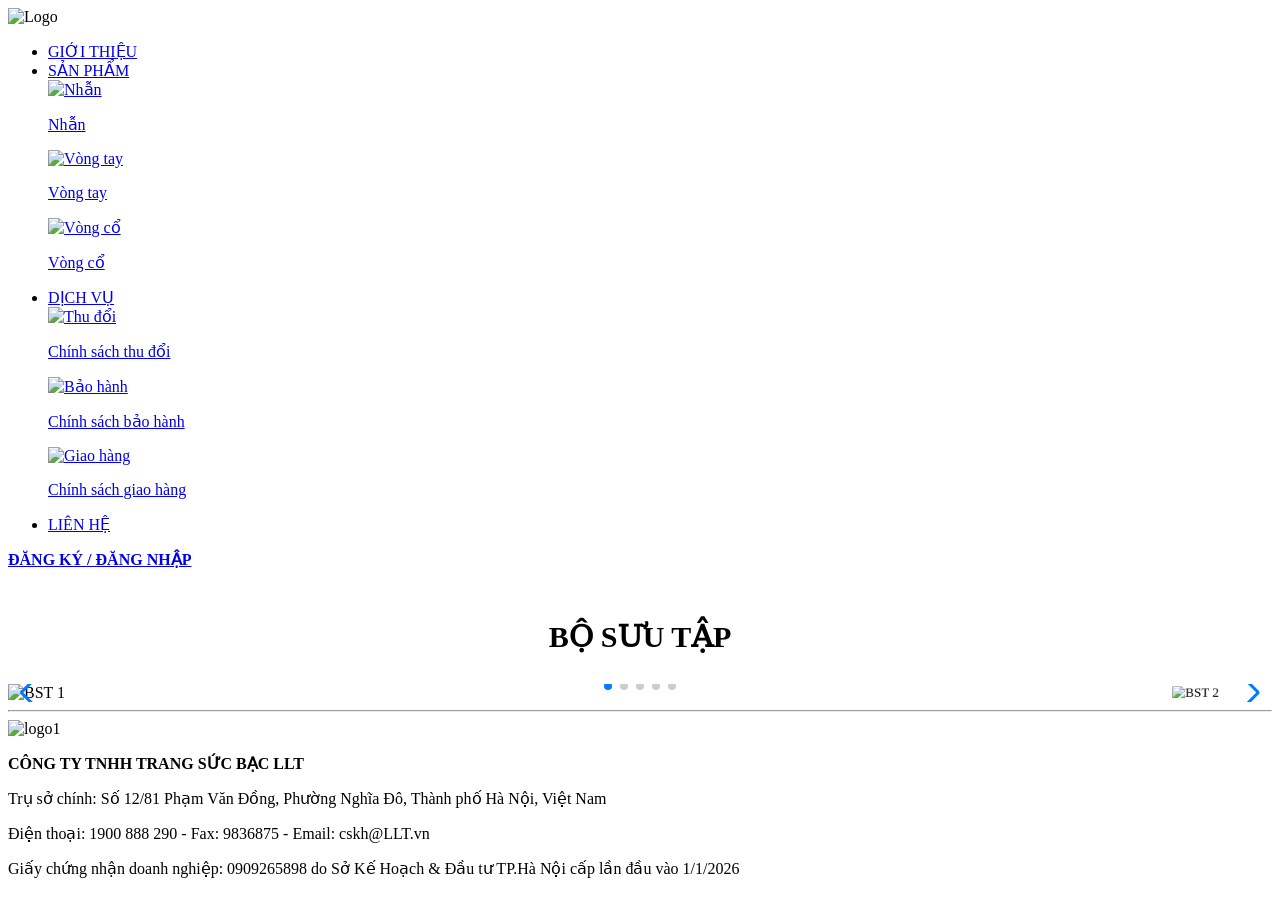
==== index.html @ 7a2d3503 "Fix image and stylesheet paths in index.html Updated image paths and stylesheet links to correct dir" ====
<!DOCTYPE html>
<html lang="vi">
<head>
    <meta charset="UTF-8">
    <meta name="viewport" content="width=device-width, initial-scale=1.0">
    <title>LLT - Silver jewelry</title>
    
    <!-- Thư viện bên thứ ba -->
    <link rel="stylesheet" href="https://cdn.jsdelivr.net/npm/swiper@11/swiper-bundle.min.css" />
    
    <!-- CSS tùy chỉnh (Đã sửa đường dẫn vào thư mục css/) -->
    <link rel="stylesheet" href="css/trangchu.css">
</head>

<body>

<header>
    <div class="logo">
        <!-- Đã sửa dẫn vào thư mục img/ -->
        <img src="img/logo trắng.jpg" alt="Logo">
    </div>

    <nav class="mucluc">
        <ul class="mucluc-list">
            <li><a href="#">GIỚI THIỆU</a></li>
            <li>
                <a href="#">SẢN PHẨM</a>
                <div class="mega-menu">
                    <!-- Đã sửa dẫn vào img/ -->
                    <a href="#" class="mega-item"><img src="img/nhan.jpg" alt="Nhẫn"><p>Nhẫn</p></a>
                    <a href="#" class="mega-item"><img src="img/vong-tay.png" alt="Vòng tay"><p>Vòng tay</p></a>
                    <a href="#" class="mega-item"><img src="img/vong-co.png" alt="Vòng cổ"><p>Vòng cổ</p></a>
                </div>
            </li>
            <li>
                <a href="#">DỊCH VỤ</a>
                <div class="mega-menu">
                    <a href="#" class="mega-item"><img src="img/chinhsachthudoi.jpg" alt="Thu đổi"><p>Chính sách thu đổi</p></a>
                    <a href="#" class="mega-item"><img src="img/chinhsachbaohanh.jpg" alt="Bảo hành"><p>Chính sách bảo hành</p></a>
                    <a href="#" class="mega-item"><img src="img/chinhsachgiaohang.jpg" alt="Giao hàng"><p>Chính sách giao hàng</p></a>
                </div>
            </li>
            <li><a href="#">LIÊN HỆ</a></li>
        </ul>
    </nav>

    <a href="#" class="btn-login"><b>ĐĂNG KÝ / ĐĂNG NHẬP</b></a>
</header>

<div class="banner"></div>

<div class="container"></div>

<section class="new-collection">
    <h2 class="title" style="text-align: center; margin: 50px 0 30px 0; font-family: serif; font-size: 30px;">BỘ SƯU TẬP</h2>
    <div class="swiper mySwiper">
        <div class="swiper-wrapper">
            <!-- Đã sửa dẫn vào img/ -->
            <div class="swiper-slide"><img src="img/best1.jpg" alt="BST 1"></div>
            <div class="swiper-slide"><img src="img/best2.jpg" alt="BST 2"></div>
            <div class="swiper-slide"><img src="img/best3.jpg" alt="BST 3"></div>
            <div class="swiper-slide"><img src="img/best4.jpg" alt="BST 4"></div>
            <div class="swiper-slide"><img src="img/best5.jpg" alt="BST 5"></div>
        </div>
        <div class="swiper-pagination"></div>
        <div class="swiper-button-next"></div>
        <div class="swiper-button-prev"></div>
    </div>
</section>

<!-- Script thư viện -->
<script src="https://cdn.jsdelivr.net/npm/swiper@11/swiper-bundle.min.js"></script>

<!-- Script xử lý logic (Đã sửa dẫn vào thư mục js/) -->
<script src="js/main.js"></script>

<script>
    // Giữ nguyên phần khởi tạo Swiper ở đây hoặc chuyển vào js/main.js
    var swiper = new Swiper(".mySwiper", {
        effect: "coverflow",
        grabCursor: true,
        centeredSlides: true,
        slidesPerView: "auto",
        loop: true,
        autoplay: false, 
        watchSlidesProgress: true,
        coverflowEffect: {
            rotate: 30,
            stretch: 0,
            depth: 100,
            modifier: 1,
            slideShadows: false,
        },
        pagination: {
            el: ".swiper-pagination",
            clickable: true,
        },
        navigation: {
            nextEl: ".swiper-button-next",
            prevEl: ".swiper-button-prev",
        },
    });
</script>

<hr class="separator"> 

<div class="contact">
    <!-- Đã sửa dẫn vào img/ -->
    <img src="img/logo trắng.jpg" alt="logo1">
    <p><b>CÔNG TY TNHH TRANG SỨC BẠC LLT</b></p>
    <p>Trụ sở chính: Số 12/81 Phạm Văn Đồng, Phường Nghĩa Đô, Thành phố Hà Nội, Việt Nam</p>
    <p>Điện thoại: 1900 888 290 - Fax: 9836875 - Email: cskh@LLT.vn</p>
    <p>Giấy chứng nhận doanh nghiệp: 0909265898 do Sở Kế Hoạch & Đầu tư TP.Hà Nội cấp lần đầu vào 1/1/2026</p>
</div>

</body>
</html>
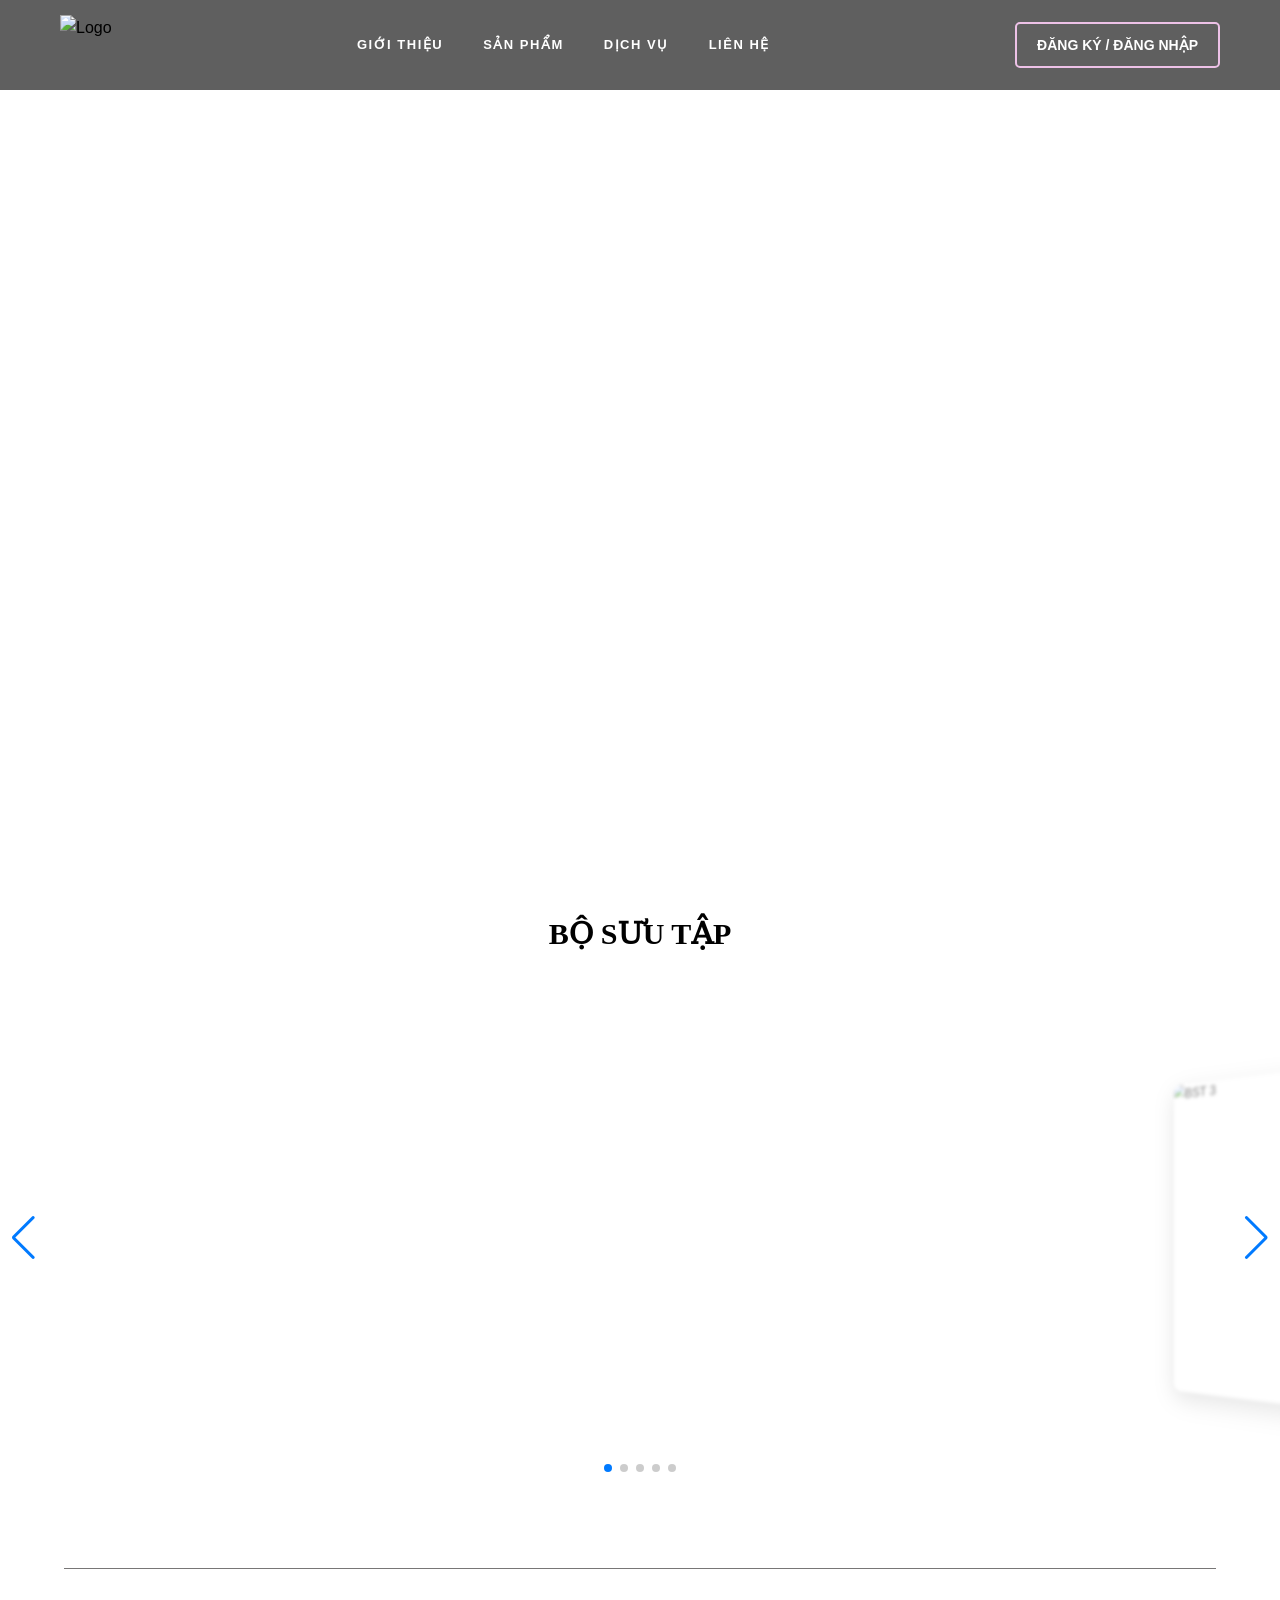
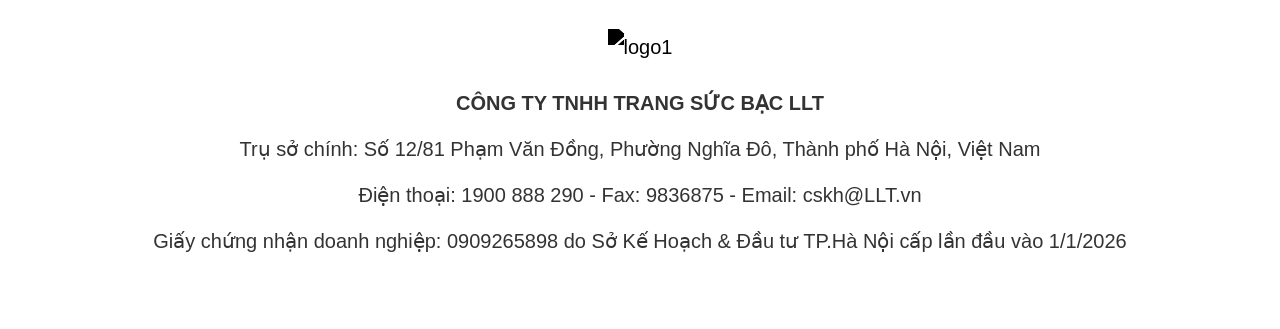
==== commit 24454369: "Fix HTML structure and update stylesheet link" ====
--- a/index.html
+++ b/index.html
@@ -3,21 +3,17 @@
 <head>
     <meta charset="UTF-8">
     <meta name="viewport" content="width=device-width, initial-scale=1.0">
-    <title>LLT - Silver jewelry</title>
+    <title>LLT - Trang Sức Bạc</title>
     
-    <!-- Thư viện bên thứ ba -->
     <link rel="stylesheet" href="https://cdn.jsdelivr.net/npm/swiper@11/swiper-bundle.min.css" />
-    
-    <!-- CSS tùy chỉnh (Đã sửa đường dẫn vào thư mục css/) -->
-    <link rel="stylesheet" href="css/trangchu.css">
+    <link rel="stylesheet" href="index.css">
 </head>
 
 <body>
 
 <header>
     <div class="logo">
-        <!-- Đã sửa dẫn vào thư mục img/ -->
-        <img src="img/logo trắng.jpg" alt="Logo">
+        <img src="logo trắng.jpg" alt="Logo">
     </div>
 
     <nav class="mucluc">
@@ -26,18 +22,17 @@
             <li>
                 <a href="#">SẢN PHẨM</a>
                 <div class="mega-menu">
-                    <!-- Đã sửa dẫn vào img/ -->
-                    <a href="#" class="mega-item"><img src="img/nhan.jpg" alt="Nhẫn"><p>Nhẫn</p></a>
-                    <a href="#" class="mega-item"><img src="img/vong-tay.png" alt="Vòng tay"><p>Vòng tay</p></a>
-                    <a href="#" class="mega-item"><img src="img/vong-co.png" alt="Vòng cổ"><p>Vòng cổ</p></a>
+                    <a href="#" class="mega-item"><img src="nhan.jpg" alt="Nhẫn"><p>Nhẫn</p></a>
+                    <a href="#" class="mega-item"><img src="vong-tay.png" alt="Vòng tay"><p>Vòng tay</p></a>
+                    <a href="#" class="mega-item"><img src="vong-co.png" alt="Vòng cổ"><p>Vòng cổ</p></a>
                 </div>
             </li>
             <li>
                 <a href="#">DỊCH VỤ</a>
                 <div class="mega-menu">
-                    <a href="#" class="mega-item"><img src="img/chinhsachthudoi.jpg" alt="Thu đổi"><p>Chính sách thu đổi</p></a>
-                    <a href="#" class="mega-item"><img src="img/chinhsachbaohanh.jpg" alt="Bảo hành"><p>Chính sách bảo hành</p></a>
-                    <a href="#" class="mega-item"><img src="img/chinhsachgiaohang.jpg" alt="Giao hàng"><p>Chính sách giao hàng</p></a>
+                    <a href="#" class="mega-item"><img src="chinhsachthudoi.jpg" alt="Thu đổi"><p>Chính sách thu đổi</p></a>
+                    <a href="#" class="mega-item"><img src="chinhsachbaohanh.jpg" alt="Bảo hành"><p>Chính sách bảo hành</p></a>
+                    <a href="#" class="mega-item"><img src="chinhsachgiaohang.jpg" alt="Giao hàng"><p>Chính sách giao hàng</p></a>
                 </div>
             </li>
             <li><a href="#">LIÊN HỆ</a></li>
@@ -55,12 +50,11 @@
     <h2 class="title" style="text-align: center; margin: 50px 0 30px 0; font-family: serif; font-size: 30px;">BỘ SƯU TẬP</h2>
     <div class="swiper mySwiper">
         <div class="swiper-wrapper">
-            <!-- Đã sửa dẫn vào img/ -->
-            <div class="swiper-slide"><img src="img/best1.jpg" alt="BST 1"></div>
-            <div class="swiper-slide"><img src="img/best2.jpg" alt="BST 2"></div>
-            <div class="swiper-slide"><img src="img/best3.jpg" alt="BST 3"></div>
-            <div class="swiper-slide"><img src="img/best4.jpg" alt="BST 4"></div>
-            <div class="swiper-slide"><img src="img/best5.jpg" alt="BST 5"></div>
+            <div class="swiper-slide"><img src="best1.jpg" alt="BST 1"></div>
+            <div class="swiper-slide"><img src="best2.jpg" alt="BST 2"></div>
+            <div class="swiper-slide"><img src="best3.jpg" alt="BST 3"></div>
+            <div class="swiper-slide"><img src="best4.jpg" alt="BST 4"></div>
+            <div class="swiper-slide"><img src="best5.jpg" alt="BST 5"></div>
         </div>
         <div class="swiper-pagination"></div>
         <div class="swiper-button-next"></div>
@@ -68,45 +62,46 @@
     </div>
 </section>
 
-<!-- Script thư viện -->
 <script src="https://cdn.jsdelivr.net/npm/swiper@11/swiper-bundle.min.js"></script>
 
-<!-- Script xử lý logic (Đã sửa dẫn vào thư mục js/) -->
-<script src="js/main.js"></script>
-
 <script>
-    // Giữ nguyên phần khởi tạo Swiper ở đây hoặc chuyển vào js/main.js
     var swiper = new Swiper(".mySwiper", {
-        effect: "coverflow",
-        grabCursor: true,
-        centeredSlides: true,
-        slidesPerView: "auto",
-        loop: true,
-        autoplay: false, 
-        watchSlidesProgress: true,
-        coverflowEffect: {
-            rotate: 30,
-            stretch: 0,
-            depth: 100,
-            modifier: 1,
-            slideShadows: false,
-        },
-        pagination: {
-            el: ".swiper-pagination",
-            clickable: true,
-        },
-        navigation: {
-            nextEl: ".swiper-button-next",
-            prevEl: ".swiper-button-prev",
-        },
-    });
+    effect: "coverflow", // Hiệu ứng coverflow
+    grabCursor: true,
+    centeredSlides: true, // Ảnh active luôn nằm giữa
+    slidesPerView: "auto", // Tự động tính số lượng ảnh hiển thị
+    loop: true, // Lặp lại vô tận
+    autoplay: false, 
+    watchSlidesProgress: true,
+    coverflowEffect: {
+        rotate: 30,    // Góc xoay của các ảnh hai bên
+        stretch: 0,    // Độ giãn giữa các ảnh
+        depth: 100,    // Độ sâu (ảnh bên cạnh đẩy về phía sau)
+        modifier: 1,
+        slideShadows: false, // Tắt bóng mặc định để nhìn sạch hơn
+    },
+    pagination: {
+        el: ".swiper-pagination",
+        clickable: true,
+    },
+    navigation: {
+        nextEl: ".swiper-button-next",
+        prevEl: ".swiper-button-prev",
+    },
+    
+    
+    /*autoplay: {
+        delay: 3000, // Tự động chuyển sau 3 giây
+        disableOnInteraction: false,
+    },*/
+    
+});
 </script>
 
 <hr class="separator"> 
 
 <div class="contact">
-    <!-- Đã sửa dẫn vào img/ -->
-    <img src="img/logo trắng.jpg" alt="logo1">
+    <img src="logo trắng.jpg" alt="logo1">
     <p><b>CÔNG TY TNHH TRANG SỨC BẠC LLT</b></p>
     <p>Trụ sở chính: Số 12/81 Phạm Văn Đồng, Phường Nghĩa Đô, Thành phố Hà Nội, Việt Nam</p>
     <p>Điện thoại: 1900 888 290 - Fax: 9836875 - Email: cskh@LLT.vn</p>
--- a/index.css
+++ b/index.css
@@ -0,0 +1,200 @@
+/* 1. RESET & CHUNG */
+* {
+    box-sizing: border-box;
+    margin: 0;
+    padding: 0;
+}
+
+body {
+    font-family: Arial, sans-serif;
+    background: hsl(0, 0%, 100%);
+    color: black;
+    line-height: 1.6;
+}
+
+/* 2. HEADER (Cố định phía trên) */
+header {
+    position: fixed;
+    top: 0;
+    width: 100%;
+    height: 90px;
+    display: flex;
+    align-items: center;
+    justify-content: space-between;
+    padding: 0 60px;
+    background: rgba(78, 78, 78, 0.9); /* Làm đậm hơn một chút để nổi bật chữ */
+    z-index: 1000;
+}
+
+.logo img {
+    height: 60px;
+    display: block;
+}
+
+/* 3. MENU ĐIỀU HƯỚNG */
+.mucluc-list {
+    display: flex;
+    list-style: none;
+    gap: 40px;
+}
+
+.mucluc-list > li {
+    position: relative; /* Quan trọng để mega-menu căn theo li */
+    display: flex;
+    align-items: center;
+    height: 90px;
+}
+
+.mucluc-list > li > a {
+    text-decoration: none;
+    color: white;
+    font-weight: 600;
+    font-size: 13px;
+    letter-spacing: 1.5px;
+    transition: 0.3s;
+}
+
+.mucluc-list > li:hover > a {
+    color: #edbff7;
+}
+
+/* 4. MEGA MENU (Hiện khi hover) */
+.mega-menu {
+    position: absolute;
+    top: 90px;
+    left: 50%;
+    transform: translateX(-50%); /* Căn giữa menu con so với mục chính */
+    width: 600px; /* Độ rộng menu con */
+    background: white;
+    display: none;
+    grid-template-columns: repeat(3, 1fr);
+    gap: 20px;
+    padding: 30px;
+    box-shadow: 0 15px 30px rgba(0,0,0,0.2);
+    border-bottom: 3px solid #1a237e;
+    animation: fadeIn 0.3s ease;
+}
+
+@keyframes fadeIn {
+    from { opacity: 0; transform: translate(-50%, 10px); }
+    to { opacity: 1; transform: translate(-50%, 0); }
+}
+
+.mucluc-list > li:hover .mega-menu {
+    display: grid;
+}
+
+.mega-item {
+    text-align: center;
+    text-decoration: none;
+    color: #6b6b6b;
+    transition: 0.3s;
+}
+
+.mega-item img {
+    width: 80px;
+    height: 80px;
+    object-fit: contain;
+    margin-bottom: 10px;
+}
+
+/* 5. NÚT ĐĂNG NHẬP */
+.btn-login {
+    border: 2px solid #edc1e7;
+    color: #ffffff;
+    padding: 10px 20px;
+    border-radius: 5px;
+    text-decoration: none;
+    font-size: 14px;
+    transition: 0.3s;
+}
+
+.btn-login:hover {
+    
+    box-shadow: 0 0 15px rgb(249, 154, 237);
+}
+
+/* 6. BANNER */
+.banner {
+    width: 100%;
+    height: 550px;
+    margin-top: 90px; /* Tránh bị Header che */
+    background: url("anhbiatrangchu.jpg") center/cover no-repeat;
+}
+
+/* 7. NỘI DUNG CHÍNH */
+.container {
+    max-width: 1200px;
+    margin: 50px auto;
+    padding: 20px;
+}
+
+.new-collection {
+    padding: 80px 0;
+    background: #fff;
+    overflow: hidden;
+}
+
+.swiper {
+    width: 100%;
+    padding-top: 50px;
+    padding-bottom: 50px;
+}
+
+.swiper-slide {
+    background-position: center;
+    background-size: cover;
+    width: 400px; /* Độ rộng của ảnh trung tâm */
+    height: 400px;
+    filter: blur(2px); /* Các ảnh bên cạnh sẽ hơi mờ */
+    opacity: 0.5;      /* Và hơi trong suốt */
+    transition: 0.5s;
+}
+
+/* Khi ảnh nằm ở giữa (active) thì sẽ rõ nét và to lên */
+.swiper-slide-active {
+    filter: blur(0);
+    opacity: 1;
+    transform: scale(1.1); /* Phóng to ảnh giữa */
+    z-index: 2;
+}
+
+.swiper-slide img {
+    display: block;
+    width: 100%;
+    height: 100%;
+    object-fit: cover;
+    border-radius: 10px;
+    box-shadow: 0 10px 30px rgba(0,0,0,0.2);
+}
+
+/* Gạch kẻ ngang */
+.separator {
+    border: 0;
+    height: 1px;
+    background: #787676; /* Màu xám nhạt cho thanh mảnh */
+    margin: 0 auto;
+    width: 90%; /* Chiều dài của gạch kẻ ngang (80% chiều ngang trang) */
+}
+
+/* Phần Contact màu trắng */
+.contact {
+    background-color: #ffffff; /* Nền trắng */
+    color: #333333;           /* Chữ màu xám đậm hoặc đen để đọc được trên nền trắng */
+    padding: 60px 20px;       /* Khoảng cách đệm bên trong */
+    text-align: center;       /* Căn giữa chữ */
+    line-height: 1.8;         /* Chống chồng chữ như đã nói ở trên */
+    font-size: 20px;
+}
+
+.contact img {
+    height: 80px;
+    margin-bottom: 20px;
+    /* Nếu logo của bạn là màu trắng, trên nền trắng sẽ bị tàng hình. 
+       Bạn có thể thêm filter bên dưới để logo hiện rõ hơn (biến thành màu đen) */
+    filter: brightness(0); 
+}
+
+.contact p {
+    margin-bottom: 10px;
+}
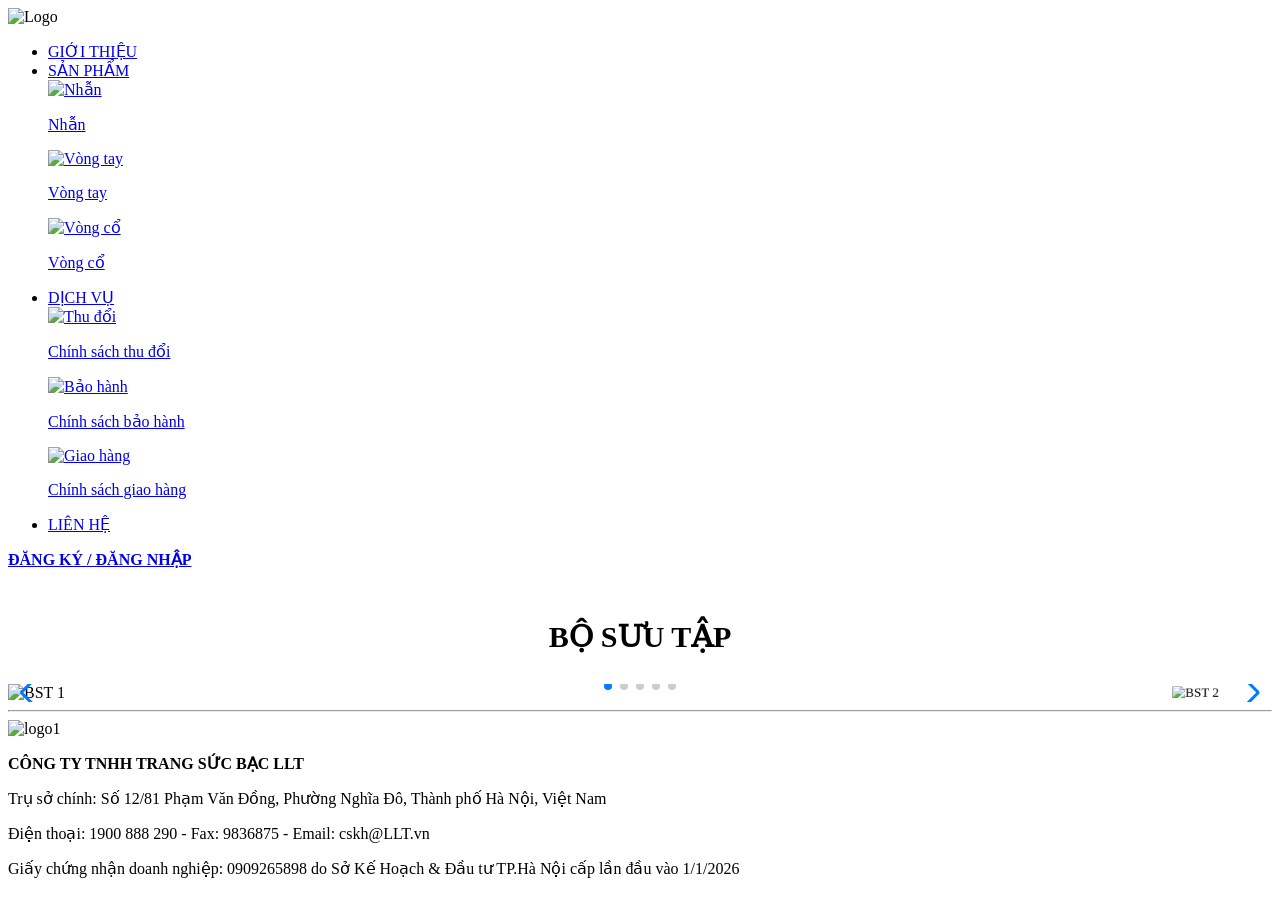
==== commit c457b25b: "Refactor index.html for image paths and title Updated image paths and modified the title and comment" ====
--- a/index.html
+++ b/index.html
@@ -3,17 +3,21 @@
 <head>
     <meta charset="UTF-8">
     <meta name="viewport" content="width=device-width, initial-scale=1.0">
-    <title>LLT - Trang Sức Bạc</title>
+    <title>LLT - Silver jewelry</title>
     
+    <!-- Thư viện bên thứ ba -->
     <link rel="stylesheet" href="https://cdn.jsdelivr.net/npm/swiper@11/swiper-bundle.min.css" />
-    <link rel="stylesheet" href="index.css">
+    
+    <!-- CSS tùy chỉnh (Đã sửa đường dẫn vào thư mục css/) -->
+    <link rel="stylesheet" href="css/index.css">
 </head>
 
 <body>
 
 <header>
     <div class="logo">
-        <img src="logo trắng.jpg" alt="Logo">
+        <!-- Đã sửa dẫn vào thư mục img/ -->
+        <img src="img/logo trắng.jpg" alt="Logo">
     </div>
 
     <nav class="mucluc">
@@ -22,17 +26,18 @@
             <li>
                 <a href="#">SẢN PHẨM</a>
                 <div class="mega-menu">
-                    <a href="#" class="mega-item"><img src="nhan.jpg" alt="Nhẫn"><p>Nhẫn</p></a>
-                    <a href="#" class="mega-item"><img src="vong-tay.png" alt="Vòng tay"><p>Vòng tay</p></a>
-                    <a href="#" class="mega-item"><img src="vong-co.png" alt="Vòng cổ"><p>Vòng cổ</p></a>
+                    <!-- Đã sửa dẫn vào img/ -->
+                    <a href="#" class="mega-item"><img src="img/nhan.jpg" alt="Nhẫn"><p>Nhẫn</p></a>
+                    <a href="#" class="mega-item"><img src="img/vong-tay.png" alt="Vòng tay"><p>Vòng tay</p></a>
+                    <a href="#" class="mega-item"><img src="img/vong-co.png" alt="Vòng cổ"><p>Vòng cổ</p></a>
                 </div>
             </li>
             <li>
                 <a href="#">DỊCH VỤ</a>
                 <div class="mega-menu">
-                    <a href="#" class="mega-item"><img src="chinhsachthudoi.jpg" alt="Thu đổi"><p>Chính sách thu đổi</p></a>
-                    <a href="#" class="mega-item"><img src="chinhsachbaohanh.jpg" alt="Bảo hành"><p>Chính sách bảo hành</p></a>
-                    <a href="#" class="mega-item"><img src="chinhsachgiaohang.jpg" alt="Giao hàng"><p>Chính sách giao hàng</p></a>
+                    <a href="#" class="mega-item"><img src="img/chinhsachthudoi.jpg" alt="Thu đổi"><p>Chính sách thu đổi</p></a>
+                    <a href="#" class="mega-item"><img src="img/chinhsachbaohanh.jpg" alt="Bảo hành"><p>Chính sách bảo hành</p></a>
+                    <a href="#" class="mega-item"><img src="img/chinhsachgiaohang.jpg" alt="Giao hàng"><p>Chính sách giao hàng</p></a>
                 </div>
             </li>
             <li><a href="#">LIÊN HỆ</a></li>
@@ -50,11 +55,12 @@
     <h2 class="title" style="text-align: center; margin: 50px 0 30px 0; font-family: serif; font-size: 30px;">BỘ SƯU TẬP</h2>
     <div class="swiper mySwiper">
         <div class="swiper-wrapper">
-            <div class="swiper-slide"><img src="best1.jpg" alt="BST 1"></div>
-            <div class="swiper-slide"><img src="best2.jpg" alt="BST 2"></div>
-            <div class="swiper-slide"><img src="best3.jpg" alt="BST 3"></div>
-            <div class="swiper-slide"><img src="best4.jpg" alt="BST 4"></div>
-            <div class="swiper-slide"><img src="best5.jpg" alt="BST 5"></div>
+            <!-- Đã sửa dẫn vào img/ -->
+            <div class="swiper-slide"><img src="img/best1.jpg" alt="BST 1"></div>
+            <div class="swiper-slide"><img src="img/best2.jpg" alt="BST 2"></div>
+            <div class="swiper-slide"><img src="img/best3.jpg" alt="BST 3"></div>
+            <div class="swiper-slide"><img src="img/best4.jpg" alt="BST 4"></div>
+            <div class="swiper-slide"><img src="img/best5.jpg" alt="BST 5"></div>
         </div>
         <div class="swiper-pagination"></div>
         <div class="swiper-button-next"></div>
@@ -62,46 +68,45 @@
     </div>
 </section>
 
+<!-- Script thư viện -->
 <script src="https://cdn.jsdelivr.net/npm/swiper@11/swiper-bundle.min.js"></script>
 
+<!-- Script xử lý logic (Đã sửa dẫn vào thư mục js/) -->
+<script src="js/main.js"></script>
+
 <script>
+    // Giữ nguyên phần khởi tạo Swiper ở đây hoặc chuyển vào js/main.js
     var swiper = new Swiper(".mySwiper", {
-    effect: "coverflow", // Hiệu ứng coverflow
-    grabCursor: true,
-    centeredSlides: true, // Ảnh active luôn nằm giữa
-    slidesPerView: "auto", // Tự động tính số lượng ảnh hiển thị
-    loop: true, // Lặp lại vô tận
-    autoplay: false, 
-    watchSlidesProgress: true,
-    coverflowEffect: {
-        rotate: 30,    // Góc xoay của các ảnh hai bên
-        stretch: 0,    // Độ giãn giữa các ảnh
-        depth: 100,    // Độ sâu (ảnh bên cạnh đẩy về phía sau)
-        modifier: 1,
-        slideShadows: false, // Tắt bóng mặc định để nhìn sạch hơn
-    },
-    pagination: {
-        el: ".swiper-pagination",
-        clickable: true,
-    },
-    navigation: {
-        nextEl: ".swiper-button-next",
-        prevEl: ".swiper-button-prev",
-    },
-    
-    
-    /*autoplay: {
-        delay: 3000, // Tự động chuyển sau 3 giây
-        disableOnInteraction: false,
-    },*/
-    
-});
+        effect: "coverflow",
+        grabCursor: true,
+        centeredSlides: true,
+        slidesPerView: "auto",
+        loop: true,
+        autoplay: false, 
+        watchSlidesProgress: true,
+        coverflowEffect: {
+            rotate: 30,
+            stretch: 0,
+            depth: 100,
+            modifier: 1,
+            slideShadows: false,
+        },
+        pagination: {
+            el: ".swiper-pagination",
+            clickable: true,
+        },
+        navigation: {
+            nextEl: ".swiper-button-next",
+            prevEl: ".swiper-button-prev",
+        },
+    });
 </script>
 
 <hr class="separator"> 
 
 <div class="contact">
-    <img src="logo trắng.jpg" alt="logo1">
+    <!-- Đã sửa dẫn vào img/ -->
+    <img src="img/logo trắng.jpg" alt="logo1">
     <p><b>CÔNG TY TNHH TRANG SỨC BẠC LLT</b></p>
     <p>Trụ sở chính: Số 12/81 Phạm Văn Đồng, Phường Nghĩa Đô, Thành phố Hà Nội, Việt Nam</p>
     <p>Điện thoại: 1900 888 290 - Fax: 9836875 - Email: cskh@LLT.vn</p>
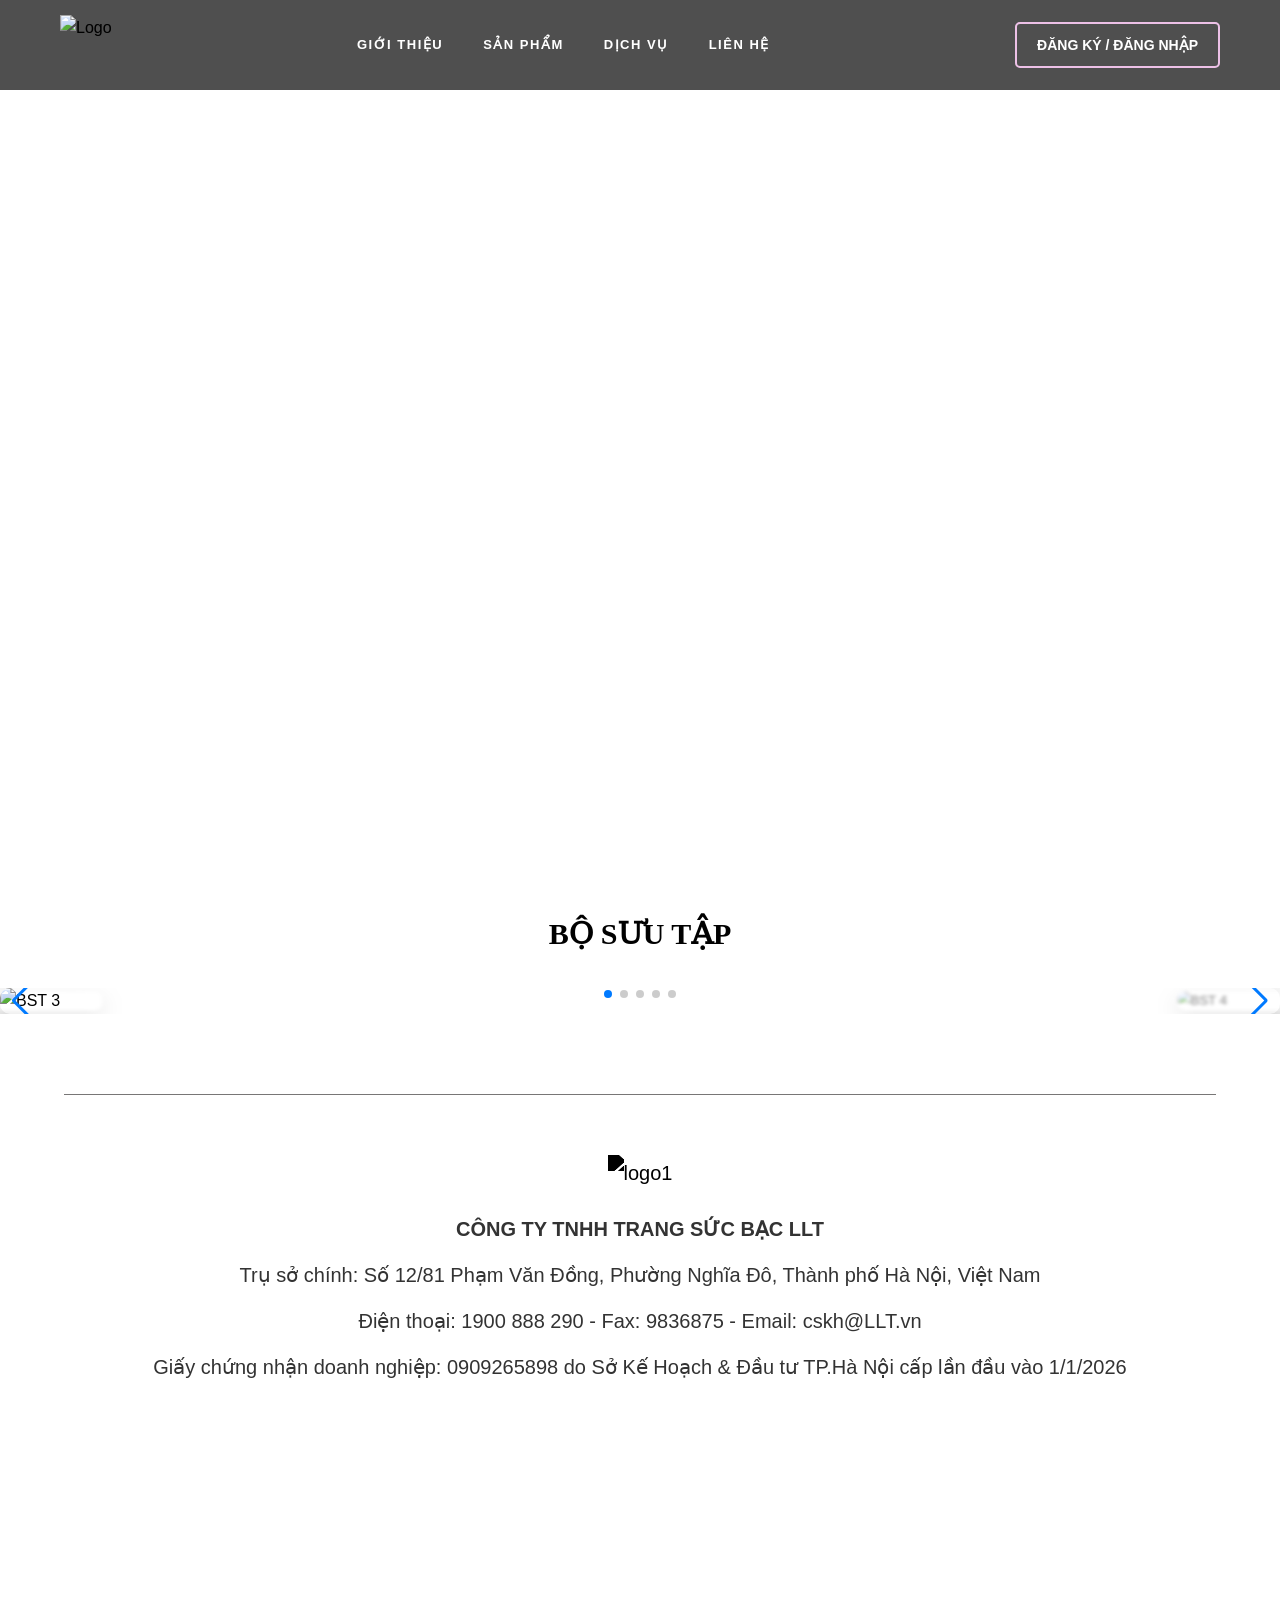
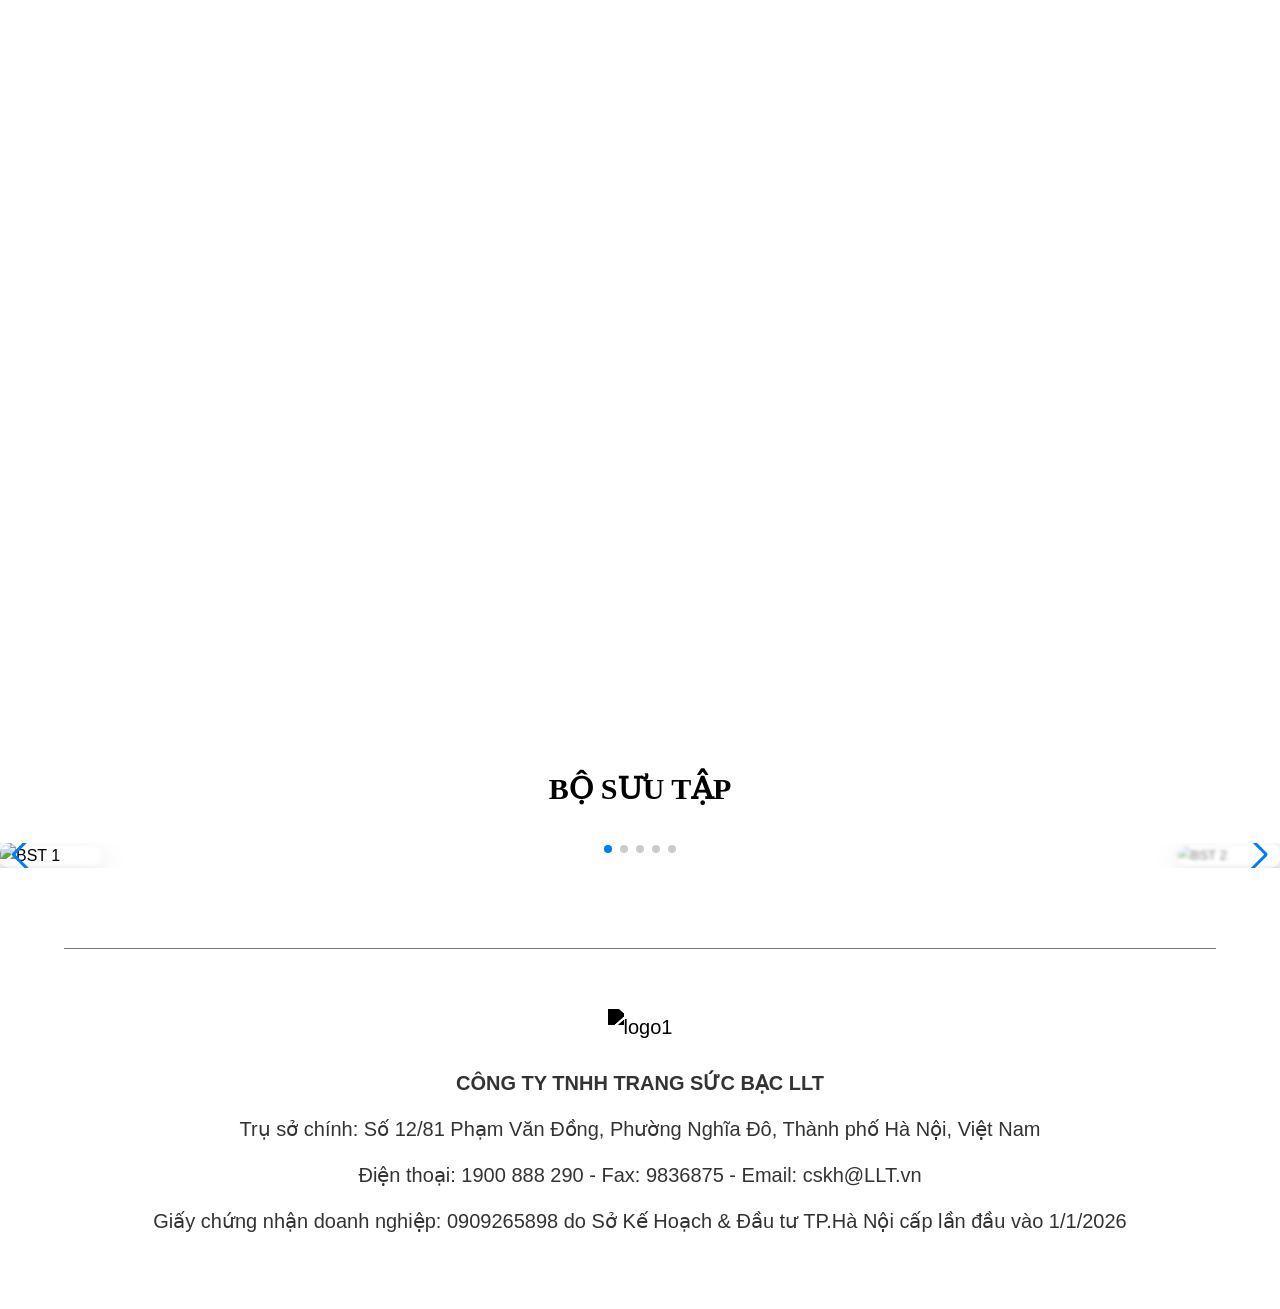
==== commit 314772b2: "Refactor HTML structure and update image paths" ====
--- a/index.html
+++ b/index.html
@@ -3,7 +3,118 @@
 <head>
     <meta charset="UTF-8">
     <meta name="viewport" content="width=device-width, initial-scale=1.0">
-    <title>LLT - Silver jewelry</title>
+    <title>LLT - Silver jewelry</title><!DOCTYPE html>
+<html lang="vi">
+<head>
+    <meta charset="UTF-8">
+    <meta name="viewport" content="width=device-width, initial-scale=1.0">
+    <title>LLT - Trang Sức Bạc</title>
+    
+    <link rel="stylesheet" href="https://cdn.jsdelivr.net/npm/swiper@11/swiper-bundle.min.css" />
+    <link rel="stylesheet" href="trangchu.css">
+</head>
+
+<body>
+
+<header>
+    <div class="logo">
+        <img src="logo trắng.jpg" alt="Logo">
+    </div>
+
+    <nav class="mucluc">
+        <ul class="mucluc-list">
+            <li><a href="#">GIỚI THIỆU</a></li>
+            <li>
+                <a href="#">SẢN PHẨM</a>
+                <div class="mega-menu">
+                    <a href="#" class="mega-item"><img src="nhan.jpg" alt="Nhẫn"><p>Nhẫn</p></a>
+                    <a href="#" class="mega-item"><img src="vong-tay.png" alt="Vòng tay"><p>Vòng tay</p></a>
+                    <a href="#" class="mega-item"><img src="vong-co.png" alt="Vòng cổ"><p>Vòng cổ</p></a>
+                </div>
+            </li>
+            <li>
+                <a href="#">DỊCH VỤ</a>
+                <div class="mega-menu">
+                    <a href="#" class="mega-item"><img src="chinhsachthudoi.jpg" alt="Thu đổi"><p>Chính sách thu đổi</p></a>
+                    <a href="#" class="mega-item"><img src="chinhsachbaohanh.jpg" alt="Bảo hành"><p>Chính sách bảo hành</p></a>
+                    <a href="#" class="mega-item"><img src="chinhsachgiaohang.jpg" alt="Giao hàng"><p>Chính sách giao hàng</p></a>
+                </div>
+            </li>
+            <li><a href="#">LIÊN HỆ</a></li>
+        </ul>
+    </nav>
+
+    <a href="#" class="btn-login"><b>ĐĂNG KÝ / ĐĂNG NHẬP</b></a>
+</header>
+
+<div class="banner"></div>
+
+<div class="container"></div>
+
+<section class="new-collection">
+    <h2 class="title" style="text-align: center; margin: 50px 0 30px 0; font-family: serif; font-size: 30px;">BỘ SƯU TẬP</h2>
+    <div class="swiper mySwiper">
+        <div class="swiper-wrapper">
+            <div class="swiper-slide"><img src="best1.jpg" alt="BST 1"></div>
+            <div class="swiper-slide"><img src="best2.jpg" alt="BST 2"></div>
+            <div class="swiper-slide"><img src="best3.jpg" alt="BST 3"></div>
+            <div class="swiper-slide"><img src="best4.jpg" alt="BST 4"></div>
+            <div class="swiper-slide"><img src="best5.jpg" alt="BST 5"></div>
+        </div>
+        <div class="swiper-pagination"></div>
+        <div class="swiper-button-next"></div>
+        <div class="swiper-button-prev"></div>
+    </div>
+</section>
+
+<script src="https://cdn.jsdelivr.net/npm/swiper@11/swiper-bundle.min.js"></script>
+
+<script>
+    var swiper = new Swiper(".mySwiper", {
+    effect: "coverflow", // Hiệu ứng coverflow
+    grabCursor: true,
+    centeredSlides: true, // Ảnh active luôn nằm giữa
+    slidesPerView: "auto", // Tự động tính số lượng ảnh hiển thị
+    loop: true, // Lặp lại vô tận
+    autoplay: false, 
+    watchSlidesProgress: true,
+    coverflowEffect: {
+        rotate: 30,    // Góc xoay của các ảnh hai bên
+        stretch: 0,    // Độ giãn giữa các ảnh
+        depth: 100,    // Độ sâu (ảnh bên cạnh đẩy về phía sau)
+        modifier: 1,
+        slideShadows: false, // Tắt bóng mặc định để nhìn sạch hơn
+    },
+    pagination: {
+        el: ".swiper-pagination",
+        clickable: true,
+    },
+    navigation: {
+        nextEl: ".swiper-button-next",
+        prevEl: ".swiper-button-prev",
+    },
+    
+    
+    /*autoplay: {
+        delay: 3000, // Tự động chuyển sau 3 giây
+        disableOnInteraction: false,
+    },*/
+    
+});
+</script>
+
+<hr class="separator"> 
+
+<div class="contact">
+    <img src="logo trắng.jpg" alt="logo1">
+    <p><b>CÔNG TY TNHH TRANG SỨC BẠC LLT</b></p>
+    <p>Trụ sở chính: Số 12/81 Phạm Văn Đồng, Phường Nghĩa Đô, Thành phố Hà Nội, Việt Nam</p>
+    <p>Điện thoại: 1900 888 290 - Fax: 9836875 - Email: cskh@LLT.vn</p>
+    <p>Giấy chứng nhận doanh nghiệp: 0909265898 do Sở Kế Hoạch & Đầu tư TP.Hà Nội cấp lần đầu vào 1/1/2026</p>
+</div>
+
+</body>
+</html>
     
     <!-- Thư viện bên thứ ba -->
     <link rel="stylesheet" href="https://cdn.jsdelivr.net/npm/swiper@11/swiper-bundle.min.css" />
--- a/trangchu.css
+++ b/trangchu.css
@@ -0,0 +1,200 @@
+/* 1. RESET & CHUNG */
+* {
+    box-sizing: border-box;
+    margin: 0;
+    padding: 0;
+}
+
+body {
+    font-family: Arial, sans-serif;
+    background: hsl(0, 0%, 100%);
+    color: black;
+    line-height: 1.6;
+}
+
+/* 2. HEADER (Cố định phía trên) */
+header {
+    position: fixed;
+    top: 0;
+    width: 100%;
+    height: 90px;
+    display: flex;
+    align-items: center;
+    justify-content: space-between;
+    padding: 0 60px;
+    background: rgba(78, 78, 78, 0.9); /* Làm đậm hơn một chút để nổi bật chữ */
+    z-index: 1000;
+}
+
+.logo img {
+    height: 60px;
+    display: block;
+}
+
+/* 3. MENU ĐIỀU HƯỚNG */
+.mucluc-list {
+    display: flex;
+    list-style: none;
+    gap: 40px;
+}
+
+.mucluc-list > li {
+    position: relative; /* Quan trọng để mega-menu căn theo li */
+    display: flex;
+    align-items: center;
+    height: 90px;
+}
+
+.mucluc-list > li > a {
+    text-decoration: none;
+    color: white;
+    font-weight: 600;
+    font-size: 13px;
+    letter-spacing: 1.5px;
+    transition: 0.3s;
+}
+
+.mucluc-list > li:hover > a {
+    color: #edbff7;
+}
+
+/* 4. MEGA MENU (Hiện khi hover) */
+.mega-menu {
+    position: absolute;
+    top: 90px;
+    left: 50%;
+    transform: translateX(-50%); /* Căn giữa menu con so với mục chính */
+    width: 600px; /* Độ rộng menu con */
+    background: white;
+    display: none;
+    grid-template-columns: repeat(3, 1fr);
+    gap: 20px;
+    padding: 30px;
+    box-shadow: 0 15px 30px rgba(0,0,0,0.2);
+    border-bottom: 3px solid #1a237e;
+    animation: fadeIn 0.3s ease;
+}
+
+@keyframes fadeIn {
+    from { opacity: 0; transform: translate(-50%, 10px); }
+    to { opacity: 1; transform: translate(-50%, 0); }
+}
+
+.mucluc-list > li:hover .mega-menu {
+    display: grid;
+}
+
+.mega-item {
+    text-align: center;
+    text-decoration: none;
+    color: #6b6b6b;
+    transition: 0.3s;
+}
+
+.mega-item img {
+    width: 80px;
+    height: 80px;
+    object-fit: contain;
+    margin-bottom: 10px;
+}
+
+/* 5. NÚT ĐĂNG NHẬP */
+.btn-login {
+    border: 2px solid #edc1e7;
+    color: #ffffff;
+    padding: 10px 20px;
+    border-radius: 5px;
+    text-decoration: none;
+    font-size: 14px;
+    transition: 0.3s;
+}
+
+.btn-login:hover {
+    
+    box-shadow: 0 0 15px rgb(249, 154, 237);
+}
+
+/* 6. BANNER */
+.banner {
+    width: 100%;
+    height: 550px;
+    margin-top: 90px; /* Tránh bị Header che */
+    background: url("anhbiatrangchu.jpg") center/cover no-repeat;
+}
+
+/* 7. NỘI DUNG CHÍNH */
+.container {
+    max-width: 1200px;
+    margin: 50px auto;
+    padding: 20px;
+}
+
+.new-collection {
+    padding: 80px 0;
+    background: #fff;
+    overflow: hidden;
+}
+
+.swiper {
+    width: 100%;
+    padding-top: 50px;
+    padding-bottom: 50px;
+}
+
+.swiper-slide {
+    background-position: center;
+    background-size: cover;
+    width: 400px; /* Độ rộng của ảnh trung tâm */
+    height: 400px;
+    filter: blur(2px); /* Các ảnh bên cạnh sẽ hơi mờ */
+    opacity: 0.5;      /* Và hơi trong suốt */
+    transition: 0.5s;
+}
+
+/* Khi ảnh nằm ở giữa (active) thì sẽ rõ nét và to lên */
+.swiper-slide-active {
+    filter: blur(0);
+    opacity: 1;
+    transform: scale(1.1); /* Phóng to ảnh giữa */
+    z-index: 2;
+}
+
+.swiper-slide img {
+    display: block;
+    width: 100%;
+    height: 100%;
+    object-fit: cover;
+    border-radius: 10px;
+    box-shadow: 0 10px 30px rgba(0,0,0,0.2);
+}
+
+/* Gạch kẻ ngang */
+.separator {
+    border: 0;
+    height: 1px;
+    background: #787676; /* Màu xám nhạt cho thanh mảnh */
+    margin: 0 auto;
+    width: 90%; /* Chiều dài của gạch kẻ ngang (80% chiều ngang trang) */
+}
+
+/* Phần Contact màu trắng */
+.contact {
+    background-color: #ffffff; /* Nền trắng */
+    color: #333333;           /* Chữ màu xám đậm hoặc đen để đọc được trên nền trắng */
+    padding: 60px 20px;       /* Khoảng cách đệm bên trong */
+    text-align: center;       /* Căn giữa chữ */
+    line-height: 1.8;         /* Chống chồng chữ như đã nói ở trên */
+    font-size: 20px;
+}
+
+.contact img {
+    height: 80px;
+    margin-bottom: 20px;
+    /* Nếu logo của bạn là màu trắng, trên nền trắng sẽ bị tàng hình. 
+       Bạn có thể thêm filter bên dưới để logo hiện rõ hơn (biến thành màu đen) */
+    filter: brightness(0); 
+}
+
+.contact p {
+    margin-bottom: 10px;
+}
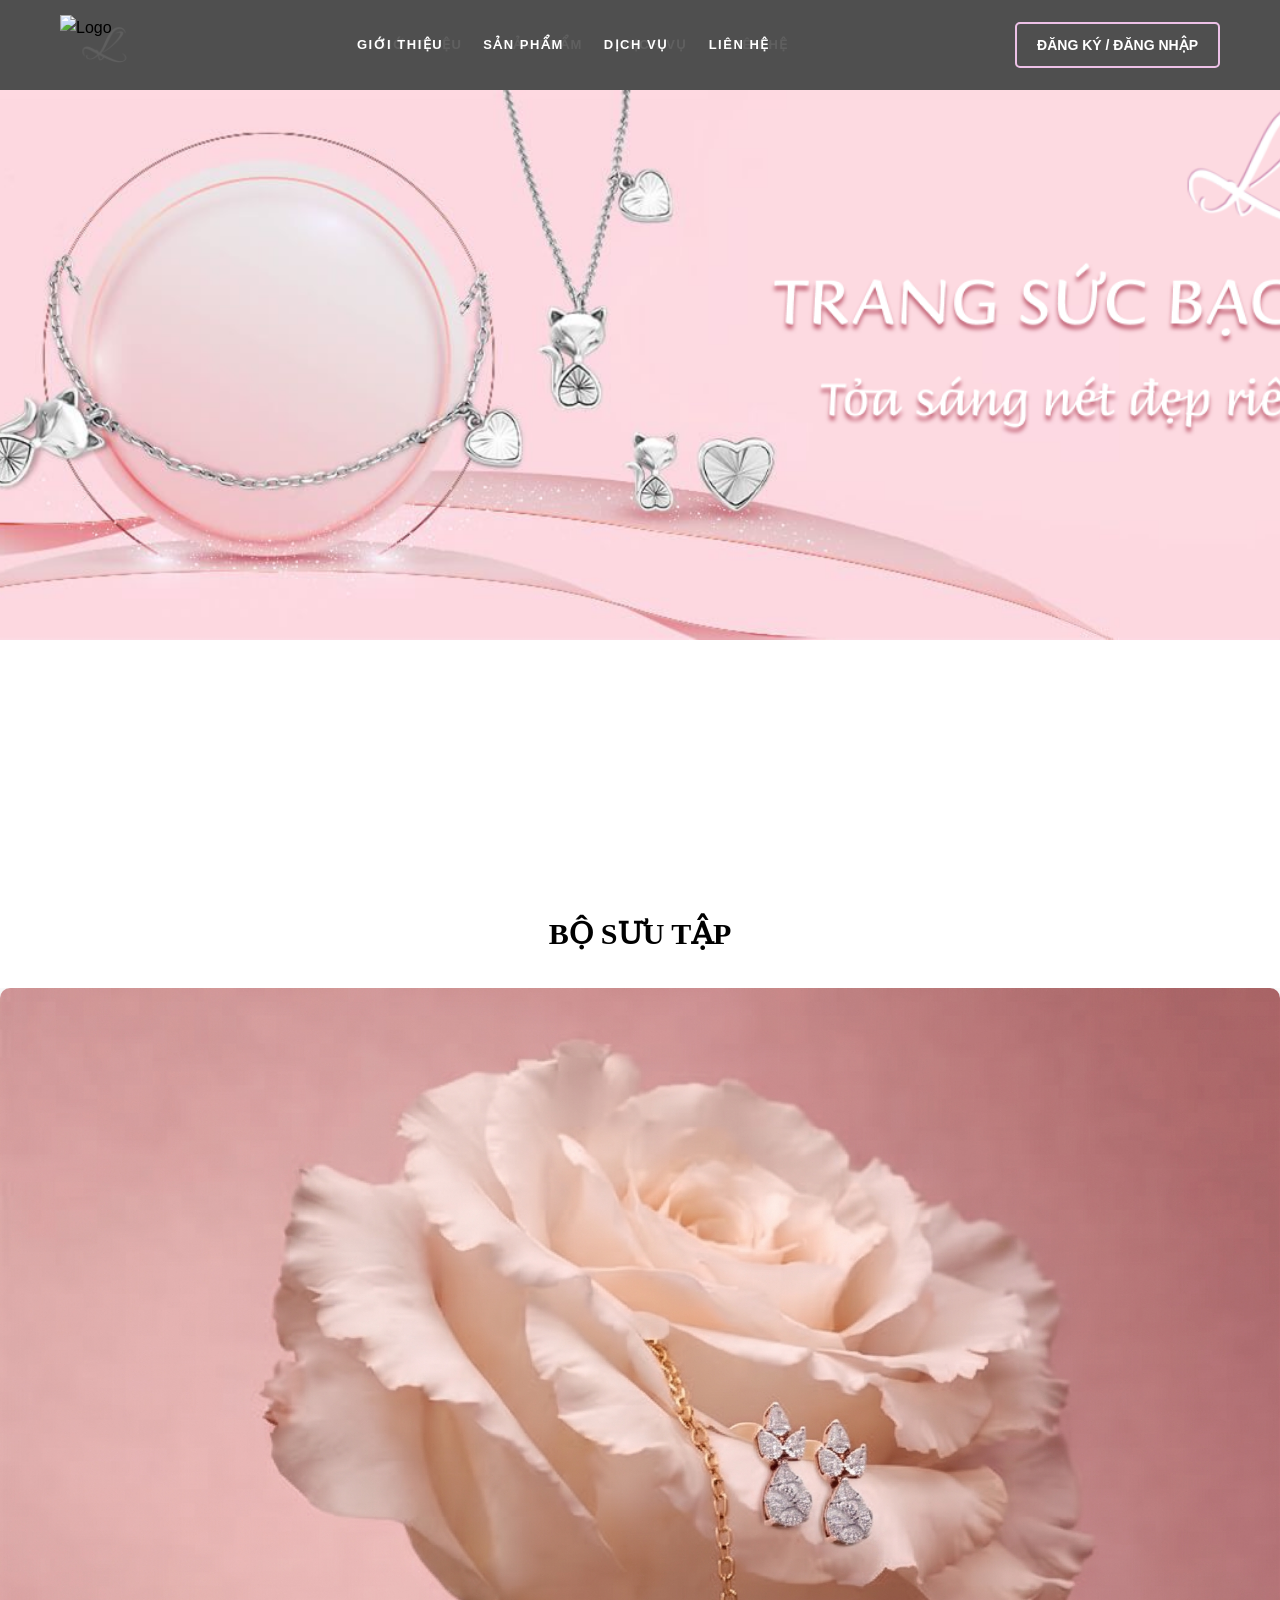
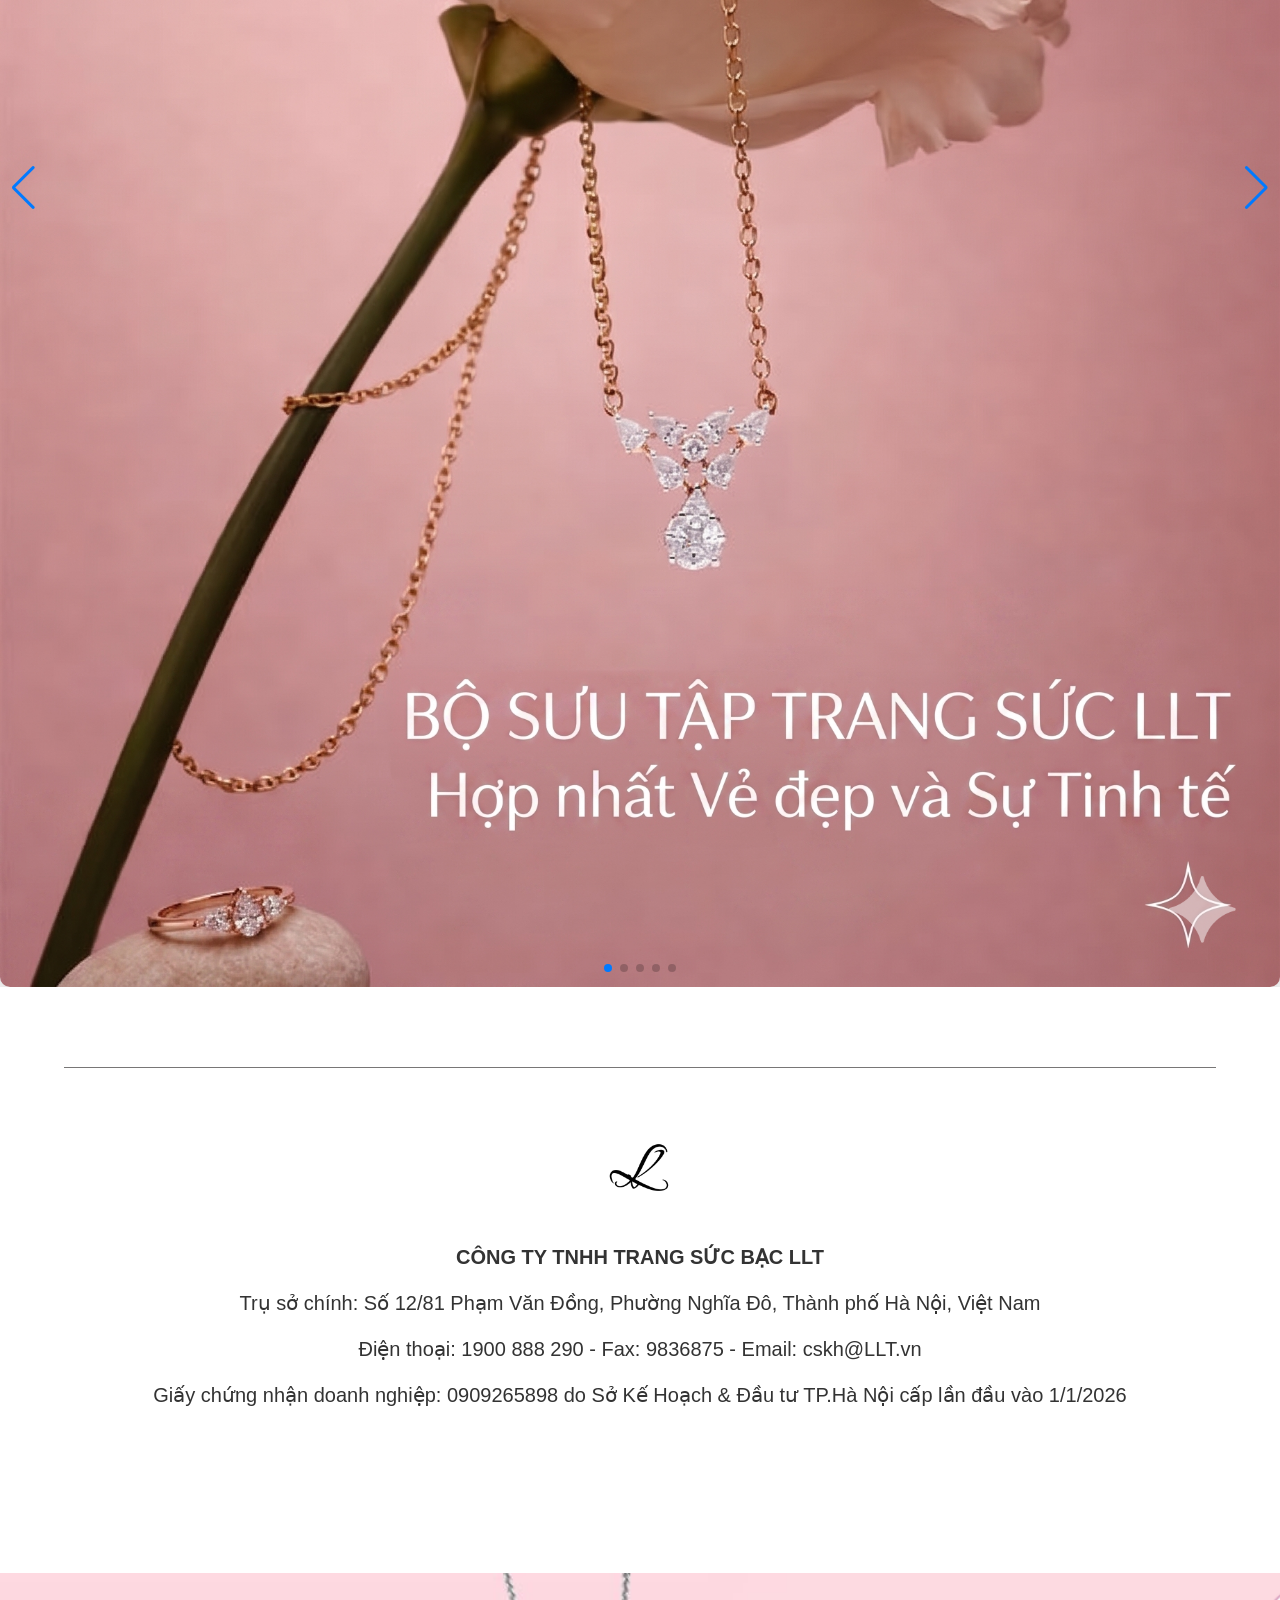
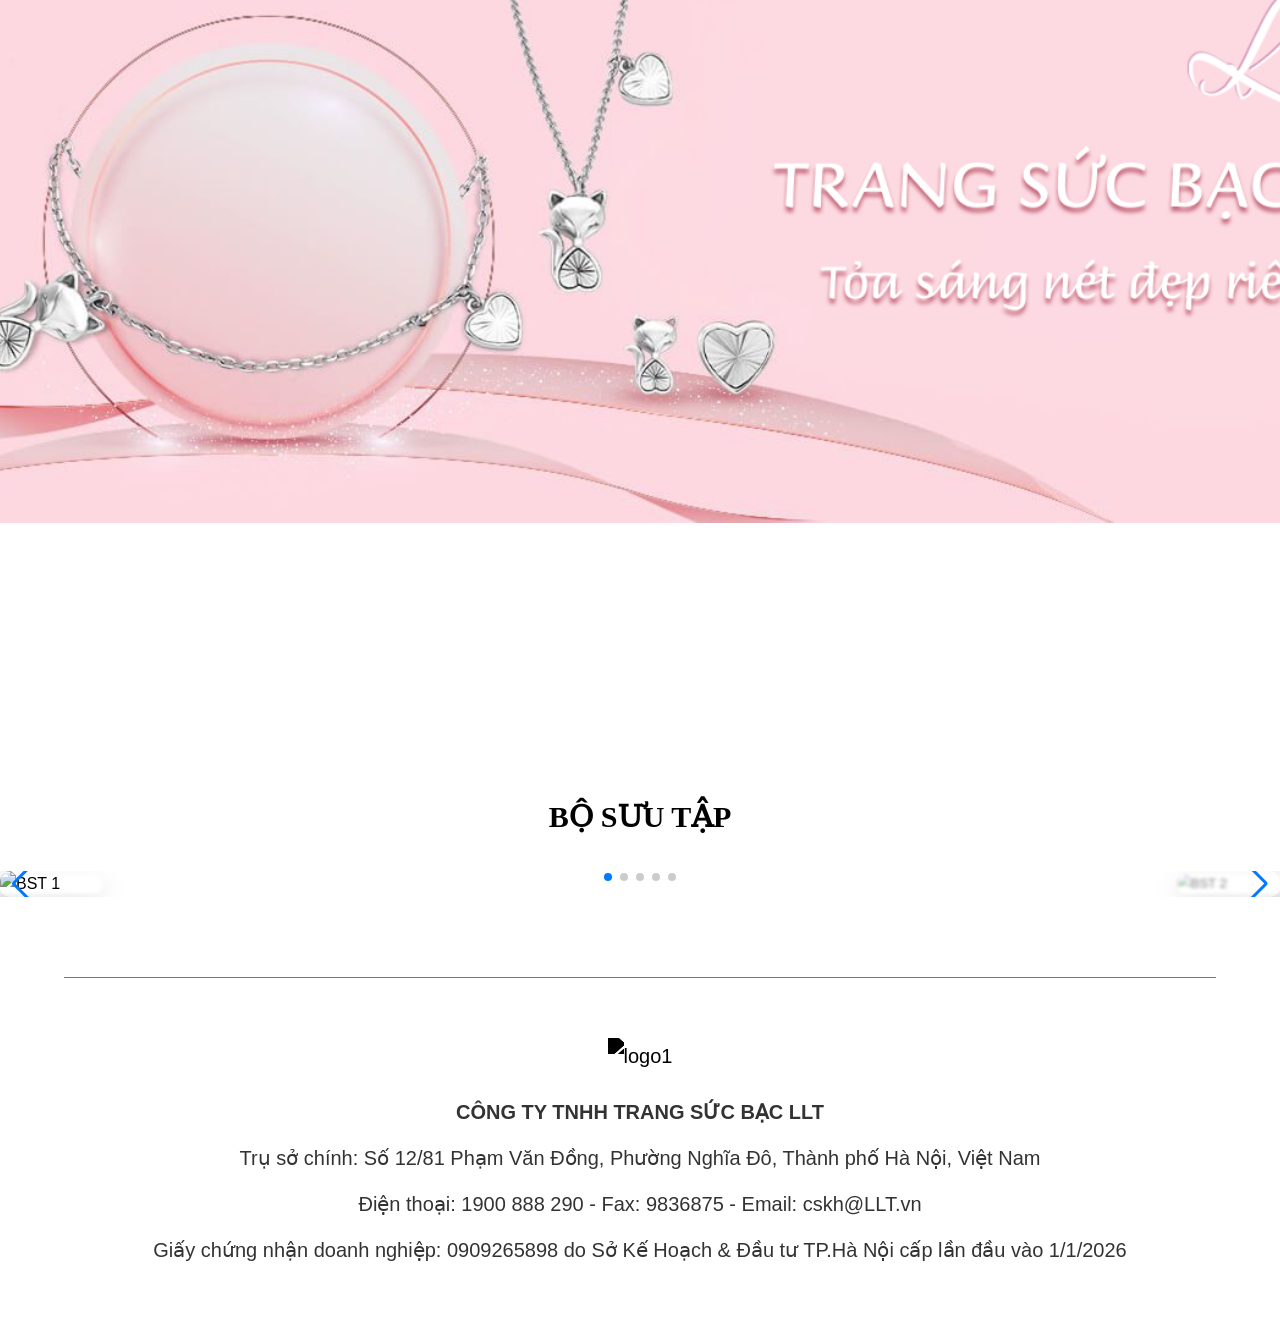
==== commit 98c16792: "Fix HTML structure and update image paths" ====
--- a/index.html
+++ b/index.html
@@ -11,7 +11,7 @@
     <title>LLT - Trang Sức Bạc</title>
     
     <link rel="stylesheet" href="https://cdn.jsdelivr.net/npm/swiper@11/swiper-bundle.min.css" />
-    <link rel="stylesheet" href="trangchu.css">
+    <link rel="stylesheet" href="index.css">
 </head>
 
 <body>
--- a/index.css
+++ b/index.css
@@ -0,0 +1,200 @@
+/* 1. RESET & CHUNG */
+* {
+    box-sizing: border-box;
+    margin: 0;
+    padding: 0;
+}
+
+body {
+    font-family: Arial, sans-serif;
+    background: hsl(0, 0%, 100%);
+    color: black;
+    line-height: 1.6;
+}
+
+/* 2. HEADER (Cố định phía trên) */
+header {
+    position: fixed;
+    top: 0;
+    width: 100%;
+    height: 90px;
+    display: flex;
+    align-items: center;
+    justify-content: space-between;
+    padding: 0 60px;
+    background: rgba(78, 78, 78, 0.9); /* Làm đậm hơn một chút để nổi bật chữ */
+    z-index: 1000;
+}
+
+.logo img {
+    height: 60px;
+    display: block;
+}
+
+/* 3. MENU ĐIỀU HƯỚNG */
+.mucluc-list {
+    display: flex;
+    list-style: none;
+    gap: 40px;
+}
+
+.mucluc-list > li {
+    position: relative; /* Quan trọng để mega-menu căn theo li */
+    display: flex;
+    align-items: center;
+    height: 90px;
+}
+
+.mucluc-list > li > a {
+    text-decoration: none;
+    color: white;
+    font-weight: 600;
+    font-size: 13px;
+    letter-spacing: 1.5px;
+    transition: 0.3s;
+}
+
+.mucluc-list > li:hover > a {
+    color: #edbff7;
+}
+
+/* 4. MEGA MENU (Hiện khi hover) */
+.mega-menu {
+    position: absolute;
+    top: 90px;
+    left: 50%;
+    transform: translateX(-50%); /* Căn giữa menu con so với mục chính */
+    width: 600px; /* Độ rộng menu con */
+    background: white;
+    display: none;
+    grid-template-columns: repeat(3, 1fr);
+    gap: 20px;
+    padding: 30px;
+    box-shadow: 0 15px 30px rgba(0,0,0,0.2);
+    border-bottom: 3px solid #1a237e;
+    animation: fadeIn 0.3s ease;
+}
+
+@keyframes fadeIn {
+    from { opacity: 0; transform: translate(-50%, 10px); }
+    to { opacity: 1; transform: translate(-50%, 0); }
+}
+
+.mucluc-list > li:hover .mega-menu {
+    display: grid;
+}
+
+.mega-item {
+    text-align: center;
+    text-decoration: none;
+    color: #6b6b6b;
+    transition: 0.3s;
+}
+
+.mega-item img {
+    width: 80px;
+    height: 80px;
+    object-fit: contain;
+    margin-bottom: 10px;
+}
+
+/* 5. NÚT ĐĂNG NHẬP */
+.btn-login {
+    border: 2px solid #edc1e7;
+    color: #ffffff;
+    padding: 10px 20px;
+    border-radius: 5px;
+    text-decoration: none;
+    font-size: 14px;
+    transition: 0.3s;
+}
+
+.btn-login:hover {
+    
+    box-shadow: 0 0 15px rgb(249, 154, 237);
+}
+
+/* 6. BANNER */
+.banner {
+    width: 100%;
+    height: 550px;
+    margin-top: 90px; /* Tránh bị Header che */
+    background: url("anhbiatrangchu.jpg") center/cover no-repeat;
+}
+
+/* 7. NỘI DUNG CHÍNH */
+.container {
+    max-width: 1200px;
+    margin: 50px auto;
+    padding: 20px;
+}
+
+.new-collection {
+    padding: 80px 0;
+    background: #fff;
+    overflow: hidden;
+}
+
+.swiper {
+    width: 100%;
+    padding-top: 50px;
+    padding-bottom: 50px;
+}
+
+.swiper-slide {
+    background-position: center;
+    background-size: cover;
+    width: 400px; /* Độ rộng của ảnh trung tâm */
+    height: 400px;
+    filter: blur(2px); /* Các ảnh bên cạnh sẽ hơi mờ */
+    opacity: 0.5;      /* Và hơi trong suốt */
+    transition: 0.5s;
+}
+
+/* Khi ảnh nằm ở giữa (active) thì sẽ rõ nét và to lên */
+.swiper-slide-active {
+    filter: blur(0);
+    opacity: 1;
+    transform: scale(1.1); /* Phóng to ảnh giữa */
+    z-index: 2;
+}
+
+.swiper-slide img {
+    display: block;
+    width: 100%;
+    height: 100%;
+    object-fit: cover;
+    border-radius: 10px;
+    box-shadow: 0 10px 30px rgba(0,0,0,0.2);
+}
+
+/* Gạch kẻ ngang */
+.separator {
+    border: 0;
+    height: 1px;
+    background: #787676; /* Màu xám nhạt cho thanh mảnh */
+    margin: 0 auto;
+    width: 90%; /* Chiều dài của gạch kẻ ngang (80% chiều ngang trang) */
+}
+
+/* Phần Contact màu trắng */
+.contact {
+    background-color: #ffffff; /* Nền trắng */
+    color: #333333;           /* Chữ màu xám đậm hoặc đen để đọc được trên nền trắng */
+    padding: 60px 20px;       /* Khoảng cách đệm bên trong */
+    text-align: center;       /* Căn giữa chữ */
+    line-height: 1.8;         /* Chống chồng chữ như đã nói ở trên */
+    font-size: 20px;
+}
+
+.contact img {
+    height: 80px;
+    margin-bottom: 20px;
+    /* Nếu logo của bạn là màu trắng, trên nền trắng sẽ bị tàng hình. 
+       Bạn có thể thêm filter bên dưới để logo hiện rõ hơn (biến thành màu đen) */
+    filter: brightness(0); 
+}
+
+.contact p {
+    margin-bottom: 10px;
+}
